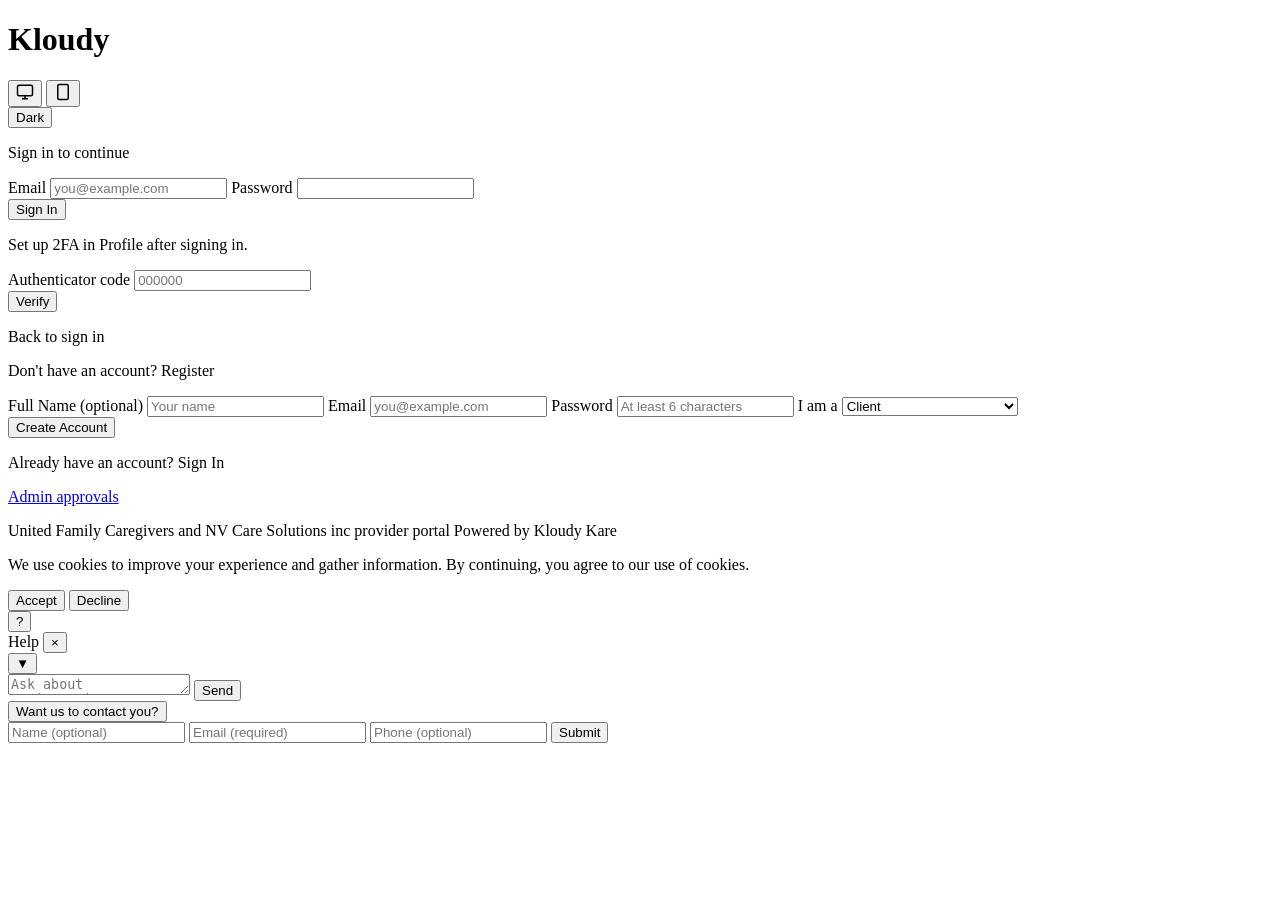
==== index.html @ 85b55a24 "Initial static bundle for GitHub Pages" ====
<!DOCTYPE html>
<html lang="en">
<head>
  <base href="/KloudyKare/">
  <meta charset="UTF-8">
  <meta name="viewport" content="width=device-width, initial-scale=1.0">
  <title>Kloudy - Sign In</title>
  <link rel="icon" type="image/png" href="img/logo.png?v=1">
  <link rel="shortcut icon" type="image/png" href="img/logo.png?v=1">
  <link rel="stylesheet" href="css/user.css">
</head>
<body class="login-page-body">
  <header class="login-banner">
    <div class="login-banner-left">
      <img src="img/logo.png" alt="Kloudy" class="login-banner-logo" onerror="this.style.display='none'">
      <h1>Kloudy</h1>
      <div class="ui-mode-switcher" title="Switch UI layout. Click active icon to reset to auto.">
        <button type="button" class="ui-mode-btn" data-mode="desktop" aria-label="Desktop layout" title="Desktop layout">
          <svg width="18" height="18" viewBox="0 0 24 24" fill="none" stroke="currentColor" stroke-width="2"><rect x="2" y="3" width="20" height="14" rx="2"/><line x1="8" y1="21" x2="16" y2="21"/><line x1="12" y1="17" x2="12" y2="21"/></svg>
        </button>
        <button type="button" class="ui-mode-btn" data-mode="mobile" aria-label="Mobile layout" title="Mobile layout">
          <svg width="18" height="18" viewBox="0 0 24 24" fill="none" stroke="currentColor" stroke-width="2"><rect x="5" y="2" width="14" height="20" rx="2"/><line x1="12" y1="18" x2="12" y2="18"/></svg>
        </button>
      </div>
    </div>
    <button type="button" class="theme-toggle" id="theme-toggle" title="Toggle dark/light mode">Dark</button>
  </header>
  <div class="login-page">
    <div class="login-card">
      <p class="subtitle">Sign in to continue</p>

      <div id="login-view">
        <form class="login-form" id="login-form">
          <label for="login-email">Email</label>
          <input type="email" id="login-email" required placeholder="you@example.com">
          <label for="login-password">Password</label>
          <input type="password" id="login-password" required>
          <div class="login-error" id="login-error"></div>
          <button type="submit" class="btn btn-primary" id="login-btn">Sign In</button>
          <p class="totp-hint">Set up 2FA in Profile after signing in.</p>
        </form>
        <div id="totp-step" class="hidden">
          <form class="login-form" id="totp-form">
            <label for="totp-code">Authenticator code</label>
            <input type="text" id="totp-code" inputmode="numeric" pattern="[0-9]{6}" maxlength="6" placeholder="000000" autocomplete="one-time-code">
            <div class="login-error" id="totp-error"></div>
            <button type="submit" class="btn btn-primary" id="totp-btn">Verify</button>
          </form>
          <p class="login-toggle"><a id="totp-back">Back to sign in</a></p>
        </div>
        <p class="login-toggle">
          Don't have an account? <a id="show-register">Register</a>
        </p>
      </div>

      <div id="register-view" class="hidden">
        <form class="login-form" id="register-form">
          <label for="reg-name">Full Name (optional)</label>
          <input type="text" id="reg-name" placeholder="Your name">
          <label for="reg-email">Email</label>
          <input type="email" id="reg-email" required placeholder="you@example.com">
          <label for="reg-password">Password</label>
          <input type="password" id="reg-password" required minlength="6" placeholder="At least 6 characters">
          <label for="reg-role">I am a</label>
          <select id="reg-role" class="login-form-select">
            <option value="client">Client</option>
            <option value="caregiver">Caregiver</option>
            <option value="admin">Admin (requires approval)</option>
          </select>
          <div class="login-error" id="register-error"></div>
          <button type="submit" class="btn btn-primary" id="register-btn">Create Account</button>
        </form>
        <p class="login-toggle">
          Already have an account? <a id="show-login">Sign In</a>
        </p>
        <p class="login-toggle">
          <a id="link-admin-approvals-register" href="/KloudyKare/approvals/" target="_blank" rel="noopener">Admin approvals</a>
        </p>
      </div>
    <p class="login-portal-footer">
      United Family Caregivers and NV Care Solutions inc provider portal
      <span class="login-powered-by">Powered by Kloudy Kare</span>
    </p>
    </div>
  </div>

  <div id="cookie-consent-banner" class="cookie-banner">
    <p>We use cookies to improve your experience and gather information. By continuing, you agree to our use of cookies.</p>
    <div class="cookie-banner-actions">
      <button type="button" class="btn btn-primary" id="cookie-accept">Accept</button>
      <button type="button" class="btn btn-outline" id="cookie-decline">Decline</button>
    </div>
  </div>

  <div class="chat-help-modal" id="chat-help-modal" style="display:none;">
    <div class="chat-help-modal-overlay"></div>
    <div class="chat-help-modal-content">
      <div class="chat-help-modal-header">
        <h3>How to use the system</h3>
        <button type="button" class="btn btn-outline chat-help-modal-close" id="chat-help-modal-close" aria-label="Close">×</button>
      </div>
      <div class="chat-help-modal-body">
        <p><strong>Sign in:</strong> Use your email and password to sign in.</p>
        <p><strong>Register:</strong> Create an account if you don't have one.</p>
        <p><strong>2FA:</strong> Set up two-factor authentication in Profile after signing in.</p>
        <p><strong>Chat:</strong> Use the chatbot below to ask questions about registration or our programs.</p>
      </div>
    </div>
  </div>
  <div id="onboarding-chatbot" class="onboarding-chatbot">
    <button type="button" class="chatbot-toggle" id="chatbot-toggle" title="Help">?</button>
    <div class="chatbot-panel" id="chatbot-panel">
      <div class="chatbot-header">
        <span>Help</span>
        <button type="button" class="chatbot-close" id="chatbot-close">&times;</button>
      </div>
      <div class="chatbot-messages-outer">
        <div class="chatbot-messages" id="chatbot-messages"></div>
        <button type="button" class="chatbot-scroll-to-bottom" id="chatbot-scroll-to-bottom" title="Scroll to bottom" aria-label="Scroll to bottom">&#9660;</button>
      </div>
      <div class="chatbot-chat-input" id="chatbot-chat-input">
        <textarea id="chatbot-input" placeholder="Ask about registration, appointments, or our programs..." rows="1"></textarea>
        <button type="button" class="btn btn-primary" id="chatbot-send">Send</button>
      </div>
      <div class="chatbot-form-wrap">
        <button type="button" class="chatbot-form-toggle" id="chatbot-form-toggle">Want us to contact you?</button>
        <div class="chatbot-form" id="chatbot-form">
        <input type="text" id="chatbot-name" placeholder="Name (optional)">
        <input type="email" id="chatbot-email" placeholder="Email (required)" required>
        <input type="tel" id="chatbot-phone" placeholder="Phone (optional)">
        <button type="button" class="btn btn-primary" id="chatbot-submit">Submit</button>
        </div>
      </div>
    </div>
  </div>

  <div class="customize-modal" id="customize-modal" style="display:none;">
    <div class="customize-modal-overlay"></div>
    <div class="customize-modal-content">
      <div class="customize-modal-header">
        <h3>Customize view</h3>
        <button type="button" class="btn btn-outline customize-modal-close" id="customize-modal-close" aria-label="Close">×</button>
      </div>
      <div class="customize-modal-body">
        <div class="customize-field">
          <label>Device layout</label>
          <div class="customize-device-btns">
            <button type="button" class="btn btn-outline customize-device-btn" data-mode="desktop" title="Desktop layout">
              <svg width="18" height="18" viewBox="0 0 24 24" fill="none" stroke="currentColor" stroke-width="2"><rect x="2" y="3" width="20" height="14" rx="2"/><line x1="8" y1="21" x2="16" y2="21"/><line x1="12" y1="17" x2="12" y2="21"/></svg>
              Desktop
            </button>
            <button type="button" class="btn btn-outline customize-device-btn" data-mode="mobile" title="Mobile layout">
              <svg width="18" height="18" viewBox="0 0 24 24" fill="none" stroke="currentColor" stroke-width="2"><rect x="5" y="2" width="14" height="20" rx="2"/><line x1="12" y1="18" x2="12" y2="18"/></svg>
              Phone
            </button>
          </div>
        </div>
        <div class="customize-field">
          <label>Text size</label>
          <div class="customize-text-size">
            <input type="range" id="customize-text-size" min="0.85" max="1.3" step="0.05" value="1">
            <span id="customize-text-size-value">100%</span>
          </div>
        </div>
        <div class="customize-field">
          <label>Zoom</label>
          <div class="customize-zoom">
            <input type="range" id="customize-zoom" min="0.9" max="1.25" step="0.05" value="1">
            <span id="customize-zoom-value">100%</span>
          </div>
        </div>
        <div class="customize-modal-actions">
          <button type="button" class="btn btn-outline" id="customize-reset">Reset</button>
          <button type="button" class="btn btn-primary" id="customize-apply">Apply</button>
        </div>
      </div>
    </div>
  </div>

<script src="js/config.js"></script>
    <script src="js/cookies.js"></script>
  <script src="js/theme.js"></script>
  <script src="js/ui-switcher.js"></script>
  <script src="js/onboarding-chatbot.js"></script>
  <script src="js/auth.js"></script>
  <script>
    (function() {
      function closeHelpModal() { var m = document.getElementById('chat-help-modal'); if (m) m.style.display = 'none'; }
      document.getElementById('chat-help-modal-close')?.addEventListener('click', closeHelpModal);
      document.querySelector('.chat-help-modal-overlay')?.addEventListener('click', closeHelpModal);
    })();
  </script>
</body>
</html>
---- css/user.css ----
:root {
  --text-scale: 1;
  --zoom-scale: 1;
  --bg: #f8fafc;
  --bg-card: #ffffff;
  --bg-input: #ffffff;
  --text: #1e293b;
  --text-muted: #64748b;
  --accent: #1e40af;
  --accent-hover: #2563eb;
  --accent-light: #dbeafe;
  --border: #e2e8f0;
  --error: #dc2626;
  --success: #16a34a;
  --msg-user: #e5e7eb;
  --msg-assistant: #fef3e2;
  --header-bg: #1e3a5f;
  --header-text: #ffffff;
}

/* Cursor-like dark: charcoal grays, no blue, green accents, purple links */
[data-theme="dark"] {
  --bg: #1e1e1e;
  --bg-card: #252526;
  --bg-input: #252526;
  --text: #d4d4d4;
  --text-muted: #858585;
  --accent: #4ec9b0;
  --accent-hover: #6ee7c8;
  --accent-light: #1e3a36;
  --border: #3c3c3c;
  --error: #f87171;
  --success: #4ade80;
  --msg-user: #2d2d2d;
  --msg-assistant: #2d2d2d;
  --header-bg: #252526;
  --header-text: #e0e0e0;
  --link: #c586c0;
  --link-hover: #d9a8d8;
}

* {
  margin: 0;
  padding: 0;
  box-sizing: border-box;
}

html {
  font-size: calc(100% * var(--text-scale));
  zoom: var(--zoom-scale);
}

body {
  font-family: 'Segoe UI', system-ui, -apple-system, sans-serif;
  background: var(--bg);
  color: var(--text);
  min-height: 100vh;
  line-height: 1.5;
}

/* Login banner */
.login-banner {
  display: flex;
  align-items: center;
  justify-content: space-between;
  gap: 0.5rem;
  padding: 0.75rem 1.25rem;
  background: var(--header-bg);
  border-bottom: 1px solid rgba(255, 255, 255, 0.1);
}

.login-banner-left {
  display: flex;
  align-items: center;
  gap: 0.5rem;
}

.login-banner-logo {
  height: 36px;
  width: auto;
  max-width: 120px;
  object-fit: contain;
}

.login-banner h1 {
  font-size: 1.25rem;
  color: var(--header-text);
  font-weight: 600;
}

.login-banner .theme-toggle {
  background: transparent;
  border: 1px solid rgba(255, 255, 255, 0.6);
  border-radius: 6px;
  padding: 0.4rem 0.6rem;
  cursor: pointer;
  color: var(--header-text);
  font-size: 0.85rem;
  font-weight: 500;
  transition: all 0.2s;
}
.login-banner .theme-toggle:hover {
  background: rgba(255, 255, 255, 0.15);
  border-color: var(--header-text);
}

.chat-header .theme-toggle {
  background: transparent;
  border: 1px solid rgba(255, 255, 255, 0.6);
  border-radius: 6px;
  padding: 0.4rem 0.6rem;
  cursor: pointer;
  color: var(--header-text);
  font-size: 0.85rem;
  font-weight: 500;
  transition: all 0.2s;
}
.chat-header .theme-toggle:hover {
  background: rgba(255, 255, 255, 0.15);
  border-color: var(--header-text);
}

.ui-mode-switcher {
  display: flex;
  align-items: center;
  gap: 0.25rem;
  margin-left: 0.5rem;
}

.ui-mode-btn {
  display: flex;
  align-items: center;
  justify-content: center;
  width: 32px;
  height: 32px;
  padding: 0;
  border: 1px solid rgba(255, 255, 255, 0.5);
  border-radius: 6px;
  background: transparent;
  color: var(--header-text);
  cursor: pointer;
  transition: background 0.2s, border-color 0.2s;
}

.ui-mode-btn:hover {
  background: rgba(255, 255, 255, 0.15);
  border-color: var(--header-text);
}

.ui-mode-btn.active {
  background: rgba(255, 255, 255, 0.25);
  border-color: var(--header-text);
}

/* Customize modal */
.customize-modal {
  position: fixed;
  inset: 0;
  z-index: 1000;
  display: flex;
  align-items: center;
  justify-content: center;
  padding: 1rem;
}

.customize-modal-overlay {
  position: absolute;
  inset: 0;
  background: rgba(0, 0, 0, 0.5);
  cursor: pointer;
}

.customize-modal-content {
  position: relative;
  background: var(--bg-card);
  border: 1px solid var(--border);
  border-radius: 10px;
  box-shadow: 0 4px 12px rgba(0, 0, 0, 0.08);
  max-width: 360px;
  width: 100%;
}

.customize-modal-header {
  display: flex;
  align-items: center;
  justify-content: space-between;
  padding: 1rem 1.25rem;
  border-bottom: 1px solid var(--border);
}

.customize-modal-header h3 {
  font-size: 1.1rem;
  font-weight: 600;
}

.customize-modal-close {
  width: 32px;
  height: 32px;
  padding: 0;
  font-size: 1.5rem;
  line-height: 1;
}

.customize-modal-body {
  padding: 1.25rem;
  display: flex;
  flex-direction: column;
  gap: 1rem;
}

.customize-field label {
  display: block;
  font-size: 0.9rem;
  font-weight: 500;
  margin-bottom: 0.5rem;
  color: var(--text);
}

.customize-device-btns {
  display: flex;
  gap: 0.5rem;
}

.customize-device-btn {
  flex: 1;
  display: flex;
  align-items: center;
  justify-content: center;
  gap: 0.5rem;
  padding: 0.5rem 0.75rem;
}

.customize-device-btn.active {
  background: var(--accent-light);
  border-color: var(--accent);
  color: var(--accent);
}

.customize-text-size,
.customize-zoom {
  display: flex;
  align-items: center;
  gap: 0.75rem;
}

.customize-text-size input[type="range"],
.customize-zoom input[type="range"] {
  flex: 1;
  min-width: 0;
}

.customize-modal-actions {
  display: flex;
  gap: 0.5rem;
  justify-content: flex-end;
  margin-top: 0.5rem;
}

/* Help modal */
.chat-help-modal {
  position: fixed;
  inset: 0;
  z-index: 1001;
  display: flex;
  align-items: center;
  justify-content: center;
  padding: 1rem;
}
.chat-help-modal-overlay {
  position: absolute;
  inset: 0;
  background: rgba(0, 0, 0, 0.5);
  cursor: pointer;
}
.chat-help-modal-content {
  position: relative;
  background: var(--bg-card);
  border: 1px solid var(--border);
  border-radius: 10px;
  box-shadow: 0 4px 12px rgba(0, 0, 0, 0.08);
  max-width: 420px;
  width: 100%;
}
.chat-help-modal-header {
  display: flex;
  align-items: center;
  justify-content: space-between;
  padding: 1rem 1.25rem;
  border-bottom: 1px solid var(--border);
}
.chat-help-modal-header h3 { font-size: 1.1rem; font-weight: 600; }
.chat-help-modal-close { width: 32px; height: 32px; padding: 0; font-size: 1.5rem; line-height: 1; }
.chat-help-modal-body { padding: 1.25rem; }
.chat-help-modal-body p { margin: 0 0 0.75rem; }
.chat-help-modal-body p:last-child { margin-bottom: 0; }

/* Floating help icon - bottom-right on all pages */
.help-float-btn {
  position: fixed;
  bottom: 1.25rem;
  right: 1.25rem;
  width: 44px;
  height: 44px;
  border-radius: 50%;
  border: 1px solid var(--border);
  background: var(--bg-card);
  color: var(--text-muted);
  font-size: 1.25rem;
  font-weight: 600;
  cursor: pointer;
  z-index: 9999;
  display: flex;
  align-items: center;
  justify-content: center;
  box-shadow: 0 2px 8px rgba(0,0,0,0.12);
  transition: color 0.2s, border-color 0.2s, background 0.2s;
}
.help-float-btn:hover {
  color: var(--accent);
  border-color: var(--accent);
  background: var(--bg);
}

/* Login page */
.login-page {
  min-height: calc(100vh - 60px);
  display: flex;
  flex-direction: column;
  align-items: center;
  justify-content: center;
  padding: 1.5rem;
  gap: 1.5rem;
}

.login-card {
  background: var(--bg-card);
  border: 1px solid var(--border);
  border-radius: 12px;
  padding: 2rem;
  width: 100%;
  max-width: 400px;
  box-shadow: 0 4px 6px -1px rgba(0, 0, 0, 0.1), 0 2px 4px -2px rgba(0, 0, 0, 0.1);
}

.login-logo {
  max-height: 48px;
  width: auto;
  max-width: 160px;
  object-fit: contain;
  margin-bottom: 0.75rem;
}

.login-card h1 {
  font-size: 1.5rem;
  margin-bottom: 0.5rem;
  color: var(--accent);
}

.login-card .subtitle {
  color: var(--text-muted);
  font-size: 0.9rem;
  margin-bottom: 1.5rem;
}

.login-portal-footer {
  text-align: center;
  color: var(--text-muted);
  font-size: 0.9rem;
  margin: 1.25rem 0 0;
  padding-top: 1rem;
  border-top: 1px solid var(--border);
}

.login-portal-footer .login-powered-by {
  font-size: 0.55em;
  margin-left: 0.4em;
  opacity: 0.9;
  vertical-align: middle;
}

.login-form label {
  display: block;
  font-size: 0.875rem;
  font-weight: 500;
  margin-bottom: 0.25rem;
}

.login-form input {
  width: 100%;
  padding: 0.6rem 0.75rem;
  border: 1px solid var(--border);
  border-radius: 6px;
  background: var(--bg-input);
  color: var(--text);
  font-size: 1rem;
  margin-bottom: 1rem;
}

.login-form input::placeholder {
  color: var(--text-muted);
}

.login-form input:focus {
  outline: none;
  border-color: var(--accent);
}

.login-form-select,
.login-form select {
  width: 100%;
  padding: 0.6rem 0.75rem;
  border: 1px solid var(--border);
  border-radius: 6px;
  background: var(--bg-input);
  color: var(--text);
  font-size: 1rem;
  margin-bottom: 1rem;
  font-family: inherit;
}

.login-form-select:focus,
.login-form select:focus {
  outline: none;
  border-color: var(--accent);
}

.btn {
  display: inline-flex;
  align-items: center;
  justify-content: center;
  padding: 0.6rem 1.25rem;
  border: none;
  border-radius: 6px;
  font-size: 1rem;
  font-weight: 500;
  cursor: pointer;
  transition: background 0.2s, opacity 0.2s;
}

.btn:disabled {
  opacity: 0.6;
  cursor: not-allowed;
}

.btn-primary {
  background: var(--accent);
  color: var(--header-text);
  width: 100%;
  margin-top: 0.25rem;
}

.btn-primary:hover:not(:disabled) {
  background: var(--accent-hover);
  color: var(--header-text);
}

.btn-outline {
  background: transparent;
  color: var(--accent);
  border: 1px solid var(--accent);
}

.btn-outline:hover:not(:disabled) {
  background: var(--accent-light);
}

.btn-dev {
  margin-top: 1rem;
  background: #64748b;
  color: var(--header-text);
  width: 100%;
}

.btn-dev:hover:not(:disabled) {
  background: #475569;
}

.dev-credentials {
  font-size: 0.8rem;
  color: var(--text-muted);
  margin-top: 0.5rem;
  text-align: center;
}

.dev-badge {
  font-size: 0.65rem;
  font-weight: 600;
  padding: 0.15rem 0.4rem;
  background: #475569;
  color: #fff;
  border-radius: 4px;
  margin-left: 0.5rem;
  vertical-align: middle;
}

.login-actions {
  display: flex;
  flex-direction: column;
  gap: 0.5rem;
  margin-top: 1rem;
}

.login-error {
  color: var(--error);
  font-size: 0.875rem;
  margin-top: 0.5rem;
}

.login-toggle {
  margin-top: 1rem;
  text-align: center;
}

.login-toggle a {
  color: var(--accent);
  text-decoration: none;
  cursor: pointer;
}

.login-toggle a:hover {
  text-decoration: underline;
}
[data-theme="dark"] .login-toggle a {
  color: var(--link, var(--accent));
}
[data-theme="dark"] .login-toggle a:hover {
  color: var(--link-hover, var(--accent-hover));
}

.totp-hint {
  font-size: 0.8rem;
  color: var(--text-muted);
  margin-top: 0.75rem;
  text-align: center;
}

/* Cookie banner */
.cookie-banner {
  position: fixed;
  bottom: 0;
  left: 0;
  right: 0;
  background: var(--bg-card);
  border-top: 1px solid var(--border);
  padding: 1rem 1.5rem;
  display: flex;
  align-items: center;
  justify-content: space-between;
  gap: 1rem;
  z-index: 1000;
  box-shadow: 0 -4px 12px rgba(0, 0, 0, 0.08);
  transform: translateY(100%);
  transition: transform 0.3s;
}

.cookie-banner.visible {
  transform: translateY(0);
}

.cookie-banner p {
  flex: 1;
  font-size: 0.9rem;
  color: var(--text);
  margin: 0;
}

.cookie-banner-actions {
  display: flex;
  gap: 0.5rem;
  flex-shrink: 0;
}

/* Onboarding chatbot */
.onboarding-chatbot {
  position: fixed;
  bottom: 1.5rem;
  right: 1.5rem;
  z-index: 999;
}

.chatbot-toggle {
  width: 48px;
  height: 48px;
  border-radius: 50%;
  background: var(--accent);
  color: white;
  border: none;
  font-size: 1.25rem;
  font-weight: bold;
  cursor: pointer;
  box-shadow: 0 4px 12px rgba(30, 64, 175, 0.4);
  transition: transform 0.2s;
}

.chatbot-toggle:hover {
  transform: scale(1.05);
}

.chatbot-panel {
  display: none;
  position: absolute;
  bottom: 60px;
  right: 0;
  width: 320px;
  max-width: calc(100vw - 2rem);
  max-height: 85vh;
  background: var(--bg-card);
  border: 1px solid var(--border);
  border-radius: 12px;
  box-shadow: 0 8px 24px rgba(0, 0, 0, 0.12);
  overflow: hidden;
}

.chatbot-panel.open {
  display: flex;
  flex-direction: column;
}

.chatbot-header {
  display: flex;
  align-items: center;
  justify-content: space-between;
  padding: 0.75rem 1rem;
  background: var(--header-bg);
  color: var(--header-text);
  font-weight: 600;
}

.chatbot-close {
  background: none;
  border: none;
  color: inherit;
  font-size: 1.5rem;
  cursor: pointer;
  line-height: 1;
  padding: 0 0.25rem;
}

.chatbot-messages-outer {
  position: relative;
  flex: 1;
  min-height: 0;
  display: flex;
  flex-direction: column;
}

.chatbot-messages {
  padding: 1rem;
  max-height: 240px;
  overflow-y: auto;
  display: flex;
  flex-direction: column;
  gap: 0.75rem;
  -webkit-overflow-scrolling: touch;
}

.chatbot-scroll-to-bottom {
  position: absolute;
  bottom: 0.5rem;
  right: 0.75rem;
  width: 28px;
  height: 28px;
  padding: 0;
  border: 1px solid var(--border);
  border-radius: 50%;
  background: var(--bg-card);
  color: var(--text-muted);
  font-size: 0.8rem;
  cursor: pointer;
  z-index: 10;
  touch-action: manipulation;
  box-shadow: 0 1px 3px rgba(0, 0, 0, 0.1);
  transition: opacity 0.2s, background 0.2s;
  animation: scroll-bounce 2s ease-in-out infinite;
}

.chatbot-scroll-to-bottom:hover {
  background: var(--bg);
  color: var(--text);
}

.chatbot-scroll-to-bottom.hidden {
  opacity: 0;
  pointer-events: none;
}

@keyframes scroll-bounce {
  0%, 100% { transform: translateY(0); }
  50% { transform: translateY(3px); }
}

.chatbot-msg {
  padding: 0.6rem 0.9rem;
  border-radius: 12px;
  font-size: 0.9rem;
  max-width: 90%;
}

.chatbot-msg.bot {
  background: var(--accent-light);
  color: var(--text);
  align-self: flex-start;
}

.chatbot-msg.user {
  background: var(--msg-user);
  color: var(--text);
  align-self: flex-end;
}

.chatbot-thinking {
  display: flex;
  align-items: center;
  gap: 0.5rem;
}

.chatbot-thinking-logo {
  width: 28px;
  height: 28px;
  object-fit: contain;
  flex-shrink: 0;
}

.chatbot-thinking .thinking-dots {
  display: flex;
  gap: 4px;
  align-items: center;
}

.chatbot-thinking .thinking-dots span {
  width: 6px;
  height: 6px;
  border-radius: 50%;
  background: var(--text-muted);
  animation: thinking-bounce 1.4s ease-in-out infinite both;
}

.chatbot-thinking .thinking-dots span:nth-child(1) { animation-delay: 0s; }
.chatbot-thinking .thinking-dots span:nth-child(2) { animation-delay: 0.2s; }
.chatbot-thinking .thinking-dots span:nth-child(3) { animation-delay: 0.4s; }

.chatbot-chat-input {
  display: flex;
  gap: 0.5rem;
  align-items: flex-end;
  padding: 0.75rem 1rem;
  border-top: 1px solid var(--border);
  background: var(--bg);
}

.chatbot-chat-input textarea {
  flex: 1;
  min-width: 0;
  padding: 0.5rem 0.75rem;
  border: 1px solid var(--border);
  border-radius: 8px;
  background: var(--bg-input);
  color: var(--text);
  font-size: 0.9rem;
  font-family: inherit;
  resize: none;
  min-height: 40px;
  max-height: 120px;
  overflow-y: auto;
}

.chatbot-chat-input textarea::placeholder {
  color: var(--text-muted);
}

.chatbot-chat-input textarea:focus {
  outline: none;
  border-color: var(--accent);
}

.chatbot-chat-input .btn-primary {
  flex-shrink: 0;
  width: auto;
  padding: 0.5rem 1rem;
}

.chatbot-form-wrap {
  border-top: 1px solid var(--border);
}

.chatbot-form-toggle {
  width: 100%;
  padding: 0.5rem 1rem;
  background: none;
  border: none;
  color: var(--accent);
  font-size: 0.875rem;
  cursor: pointer;
  text-align: center;
}

.chatbot-form-toggle:hover {
  text-decoration: underline;
}

.chatbot-form {
  padding: 1rem;
  display: none;
  flex-direction: column;
  gap: 0.5rem;
}

.chatbot-form.visible {
  display: flex;
}

.chatbot-form input {
  padding: 0.5rem 0.75rem;
  border: 1px solid var(--border);
  border-radius: 6px;
  font-size: 0.9rem;
}

@media (max-width: 640px) {
  .cookie-banner {
    flex-direction: column;
    text-align: center;
  }

  .chatbot-panel {
    width: calc(100vw - 2rem);
    right: -0.5rem;
  }

  /* Scroll-to-bottom: touch-friendly on phones */
  .chatbot-scroll-to-bottom {
    width: 44px;
    height: 44px;
    min-width: 44px;
    min-height: 44px;
    bottom: 0.75rem;
    right: 0.75rem;
    font-size: 1rem;
  }
}

/* Chat app */
.chat-app {
  display: flex;
  flex-direction: column;
  min-height: 100vh;
  height: 100vh;
  height: 100dvh;
  overflow: hidden;
}

.chat-header {
  position: sticky;
  top: 0;
  z-index: 100;
  flex-shrink: 0;
  display: flex;
  align-items: center;
  justify-content: space-between;
  padding: 0.75rem 1.25rem;
  background: var(--header-bg);
  border-bottom: 1px solid rgba(255, 255, 255, 0.1);
}

.chat-logo {
  height: 36px;
  width: auto;
  max-width: 120px;
  object-fit: contain;
  margin-right: 0.5rem;
}

.chat-header h1 {
  font-size: 1.25rem;
  color: var(--header-text);
  font-weight: 600;
  display: flex;
  align-items: center;
}

.chat-header-actions {
  display: flex;
  align-items: center;
  gap: 0.5rem;
}

.chat-header .btn-outline {
  color: var(--header-text);
  border-color: rgba(255, 255, 255, 0.6);
}

.chat-header .btn-outline:hover:not(:disabled) {
  background: rgba(255, 255, 255, 0.15);
  border-color: var(--header-text);
}

.chat-main {
  flex: 1;
  display: flex;
  flex-direction: column;
  max-width: 800px;
  margin: 0 auto;
  width: 100%;
  padding: 1rem;
  min-height: 0;
  overflow: hidden;
}

.chat-messages-outer {
  position: relative;
  flex: 1;
  min-height: 0;
  display: flex;
  flex-direction: column;
}

.chat-messages {
  flex: 1;
  overflow-y: auto;
  padding: 1rem 0;
  display: flex;
  flex-direction: column;
  gap: 1rem;
  min-height: 0;
  -webkit-overflow-scrolling: touch;
}

.chat-scroll-to-bottom {
  position: absolute;
  bottom: 0.75rem;
  right: 1rem;
  width: 36px;
  height: 36px;
  padding: 0;
  border: 1px solid var(--border);
  border-radius: 50%;
  background: var(--bg-card);
  color: var(--text-muted);
  font-size: 1rem;
  cursor: pointer;
  z-index: 10;
  touch-action: manipulation;
  box-shadow: 0 2px 6px rgba(0, 0, 0, 0.1);
  transition: opacity 0.2s, background 0.2s;
  animation: scroll-bounce 2s ease-in-out infinite;
}

.chat-scroll-to-bottom:hover {
  background: var(--bg);
  color: var(--text);
}

.chat-scroll-to-bottom.hidden {
  opacity: 0;
  pointer-events: none;
}

.message {
  display: flex;
  flex-direction: column;
  gap: 0.25rem;
  max-width: 85%;
}

.message.user {
  align-self: flex-end;
  background: var(--msg-user);
  color: var(--text);
  padding: 0.75rem 1rem;
  border-radius: 12px 12px 4px 12px;
  box-shadow: 0 1px 2px rgba(0, 0, 0, 0.05);
}

.message.assistant {
  align-self: flex-start;
  background: var(--msg-assistant);
  color: var(--text);
  padding: 0.75rem 1rem;
  border-radius: 12px 12px 12px 4px;
  border: 1px solid rgba(0, 0, 0, 0.06);
  box-shadow: 0 1px 2px rgba(0, 0, 0, 0.05);
}

.message-header {
  display: flex;
  align-items: center;
  gap: 6px;
}

.message-avatar {
  width: 24px;
  height: 24px;
  border-radius: 50%;
  object-fit: cover;
  flex-shrink: 0;
}

.message-role {
  font-size: 0.75rem;
  color: var(--text-muted);
}

.message-content {
  white-space: pre-wrap;
  word-break: break-word;
}

.message.thinking .message-content.thinking-dots {
  display: flex;
  gap: 4px;
  align-items: center;
  min-height: 1.2em;
}

.message.thinking .message-content.thinking-dots span {
  width: 6px;
  height: 6px;
  border-radius: 50%;
  background: var(--text-muted);
  animation: thinking-bounce 1.4s ease-in-out infinite both;
}

.message.thinking .message-content.thinking-dots span:nth-child(1) { animation-delay: 0s; }
.message.thinking .message-content.thinking-dots span:nth-child(2) { animation-delay: 0.2s; }
.message.thinking .message-content.thinking-dots span:nth-child(3) { animation-delay: 0.4s; }

@keyframes thinking-bounce {
  0%, 80%, 100% { transform: scale(0.6); opacity: 0.5; }
  40% { transform: scale(1); opacity: 1; }
}

.chat-input-area {
  position: sticky;
  bottom: 0;
  flex-shrink: 0;
  display: flex;
  flex-direction: column;
  padding: 1rem 0;
  border-top: 1px solid var(--border);
  background: var(--bg);
}

.chat-input-bar {
  display: flex;
  gap: 0.5rem;
  align-items: flex-end;
}

.chat-input-area textarea {
  flex: 1;
  min-width: 0;
  padding: 0.75rem 1rem;
  border: 1px solid var(--border);
  border-radius: 8px;
  background: var(--bg-input);
  color: var(--text);
  font-size: 1rem;
  font-family: inherit;
  resize: none;
  min-height: 48px;
  max-height: 200px;
  overflow-y: auto;
  transition: min-height 0.15s ease;
}

.chat-input-area textarea::placeholder {
  color: var(--text-muted);
}

.chat-input-area textarea:focus {
  outline: none;
  border-color: var(--accent);
}

.chat-input-actions {
  display: flex;
  align-items: center;
  gap: 0.35rem;
  flex-shrink: 0;
}

.chat-input-area .btn-primary {
  flex-shrink: 0;
  width: auto;
  padding: 0.75rem 1.5rem;
}

.btn-icon {
  width: 36px;
  height: 36px;
  padding: 0;
  min-width: 36px;
  background: var(--border);
  color: var(--text);
  font-size: 1.25rem;
  line-height: 1;
}

.btn-icon:hover:not(:disabled) {
  background: var(--text-muted);
  color: var(--bg-card);
}

.btn-expand {
  display: none;
  width: 100%;
  padding: 0.6rem 1rem;
  text-align: left;
  background: var(--bg-input);
  border: 1px solid var(--border);
  border-radius: 8px;
  color: var(--text-muted);
  font-size: 0.95rem;
  cursor: pointer;
  transition: background 0.2s;
}

.btn-expand:hover {
  background: var(--msg-user);
  color: var(--text);
}

.chat-suggested-prompts {
  display: flex;
  flex-wrap: wrap;
  gap: 0.5rem;
  padding-bottom: 0.5rem;
}

.chat-prompt-chip {
  background: transparent;
  border: 1px solid var(--border);
  border-radius: 999px;
  padding: 0.35rem 0.75rem;
  font-size: 0.85rem;
  color: var(--text-muted);
  cursor: pointer;
  transition: border-color 0.2s, color 0.2s;
}

.chat-prompt-chip:hover {
  border-color: var(--accent);
  color: var(--accent);
}

.chat-input-area.minimized .chat-input-bar,
.chat-input-area.minimized .chat-attachments,
.chat-input-area.minimized .chat-suggested-prompts {
  display: none;
}

.chat-input-area.minimized .btn-expand {
  display: block;
}

.chat-attachments {
  display: flex;
  flex-wrap: wrap;
  gap: 0.35rem;
  padding: 0.5rem 0;
  min-height: 0;
}

.chat-attachment-tag {
  display: inline-flex;
  align-items: center;
  gap: 0.25rem;
  padding: 0.25rem 0.5rem;
  background: var(--accent-light);
  border-radius: 6px;
  font-size: 0.8rem;
  color: var(--accent);
}

.chat-attachment-tag button {
  background: none;
  border: none;
  color: var(--text-muted);
  cursor: pointer;
  padding: 0 0.15rem;
  font-size: 1rem;
  line-height: 1;
}

.chat-attachment-tag button:hover {
  color: var(--error);
}

/* Profile panel */
.profile-panel {
  position: fixed;
  top: 0;
  right: 0;
  width: 320px;
  max-width: 100%;
  height: 100vh;
  height: 100dvh;
  background: var(--bg-card);
  border-left: 1px solid var(--border);
  padding: 1.5rem;
  transform: translateX(100%);
  transition: transform 0.2s;
  z-index: 200;
  overflow-y: auto;
  box-shadow: -4px 0 12px rgba(0, 0, 0, 0.08);
}

.profile-panel.open {
  transform: translateX(0);
}

.profile-panel h2 {
  font-size: 1.125rem;
  margin-bottom: 1rem;
  color: var(--text);
}

.profile-panel label {
  display: block;
  font-size: 0.875rem;
  margin-bottom: 0.25rem;
  color: var(--text-muted);
}

.profile-panel input {
  width: 100%;
  padding: 0.5rem 0.75rem;
  border: 1px solid var(--border);
  border-radius: 6px;
  background: var(--bg-input);
  color: var(--text);
  margin-bottom: 1rem;
}

.profile-panel .btn {
  margin-right: 0.5rem;
  margin-top: 0.5rem;
}

.profile-overlay {
  position: fixed;
  inset: 0;
  background: rgba(0, 0, 0, 0.4);
  opacity: 0;
  pointer-events: none;
  transition: opacity 0.2s;
  z-index: 199;
}

.profile-overlay.open {
  opacity: 1;
  pointer-events: auto;
}

.pending-admin-banner {
  padding: 0.75rem 1rem;
  background: var(--accent-light);
  color: var(--accent);
  text-align: center;
  font-size: 0.9rem;
  border-bottom: 1px solid var(--border);
}

.pending-admin-banner.hidden {
  display: none !important;
}

.hidden {
  display: none !important;
}

/* TOTP login step */
#totp-step .login-form {
  margin-top: 0;
}

#totp-code {
  font-size: 1.25rem;
  letter-spacing: 0.25em;
  text-align: center;
}

/* Profile 2FA section */
.profile-section {
  margin-top: 1.5rem;
  padding-top: 1.5rem;
  border-top: 1px solid var(--border);
}

.profile-section h3 {
  font-size: 1rem;
  margin-bottom: 0.5rem;
  color: var(--text);
}

.profile-totp-status {
  font-size: 0.875rem;
  color: var(--text-muted);
  margin-bottom: 0.75rem;
}

.profile-section .btn {
  margin-right: 0.5rem;
}

/* TOTP modal */
.totp-modal-overlay {
  position: fixed;
  inset: 0;
  background: rgba(0, 0, 0, 0.4);
  opacity: 0;
  pointer-events: none;
  transition: opacity 0.2s;
  z-index: 300;
}

.totp-modal-overlay.open {
  opacity: 1;
  pointer-events: auto;
}

.totp-modal {
  position: fixed;
  top: 50%;
  left: 50%;
  transform: translate(-50%, -50%) scale(0.95);
  width: 90%;
  max-width: 400px;
  background: var(--bg-card);
  border: 1px solid var(--border);
  border-radius: 12px;
  padding: 1.5rem;
  box-shadow: 0 10px 40px rgba(0, 0, 0, 0.15);
  z-index: 301;
  opacity: 0;
  pointer-events: none;
  transition: opacity 0.2s, transform 0.2s;
}

.totp-modal.open {
  opacity: 1;
  pointer-events: auto;
  transform: translate(-50%, -50%) scale(1);
}

.totp-modal h3 {
  font-size: 1.125rem;
  margin-bottom: 0.75rem;
  color: var(--text);
}

.totp-modal p {
  font-size: 0.9rem;
  color: var(--text-muted);
  margin-bottom: 0.75rem;
}

.totp-qr-container {
  display: flex;
  justify-content: center;
  padding: 1rem;
  background: var(--bg);
  border-radius: 8px;
  margin-bottom: 1rem;
}

.totp-qr-container img {
  max-width: 200px;
  height: auto;
}

.totp-secret-text {
  font-size: 0.8rem !important;
  word-break: break-all;
}

.totp-secret-text code {
  background: var(--bg);
  padding: 0.2rem 0.4rem;
  border-radius: 4px;
  font-size: 0.75rem;
}

.totp-modal label {
  display: block;
  font-size: 0.875rem;
  font-weight: 500;
  margin-bottom: 0.25rem;
  color: var(--text);
}

.totp-modal input {
  width: 100%;
  padding: 0.6rem 0.75rem;
  border: 1px solid var(--border);
  border-radius: 6px;
  background: var(--bg-input);
  color: var(--text);
  font-size: 1rem;
  margin-bottom: 1rem;
}

.totp-modal input[inputmode="numeric"] {
  font-size: 1.25rem;
  letter-spacing: 0.25em;
  text-align: center;
}

.totp-modal-actions {
  display: flex;
  gap: 0.5rem;
  margin-top: 1rem;
}

.totp-modal-actions .btn-primary {
  flex: 1;
  width: auto;
}

/* Responsive - mobile */
@media (max-width: 640px) {
  .chat-app,
  .chat-main {
    min-width: 0;
  }

  .login-page {
    padding: 1rem;
  }

  .login-card {
    padding: 1.5rem;
  }
  .chat-header {
    padding: 0.6rem 1rem;
  }

  .chat-header h1 {
    font-size: 1.1rem;
  }

  .chat-header-actions {
    gap: 0.35rem;
  }

  .chat-header .btn-outline {
    padding: 0.5rem 0.75rem;
    font-size: 0.875rem;
  }

  .chat-main {
    padding: 0.75rem;
  }

  .chat-input-area {
    padding: 0.75rem 0;
  }

  .chat-input-bar {
    gap: 0.35rem;
  }

  .chat-input-area textarea {
    min-height: 44px;
    padding: 0.6rem 0.75rem;
  }

  .chat-input-area .btn-primary {
    padding: 0.6rem 1rem;
    font-size: 0.9rem;
    min-height: 44px;
    touch-action: manipulation;
  }

  .btn-icon {
    width: 32px;
    height: 32px;
    min-width: 32px;
    font-size: 1.1rem;
  }

  .message {
    max-width: 90%;
  }

  .profile-panel {
    width: 100%;
  }

  /* Scroll-to-bottom: touch-friendly on phones */
  .chat-scroll-to-bottom {
    width: 44px;
    height: 44px;
    min-width: 44px;
    min-height: 44px;
    bottom: 1rem;
    right: 1rem;
    font-size: 1.1rem;
  }
}

/* Phone detection: small screens (cellular) */
@media (max-width: 375px) {
  .chat-header {
    padding: 0.5rem 0.75rem;
  }

  .chat-header h1 {
    font-size: 1rem;
  }

  .chat-header .btn-outline {
    padding: 0.4rem 0.6rem;
    font-size: 0.8rem;
  }

  .chat-main {
    padding: 0.5rem;
  }

  .chat-scroll-to-bottom {
    right: 0.5rem;
    bottom: 0.75rem;
  }

  .chatbot-scroll-to-bottom {
    right: 0.5rem;
    bottom: 0.5rem;
  }

  .login-card {
    padding: 1rem;
  }
}

/* Safe area for notched devices */
@supports (padding-bottom: env(safe-area-inset-bottom)) {
  .chat-input-area {
    padding-bottom: calc(1rem + env(safe-area-inset-bottom));
  }

  .chat-header {
    padding-top: calc(0.75rem + env(safe-area-inset-top));
  }
}
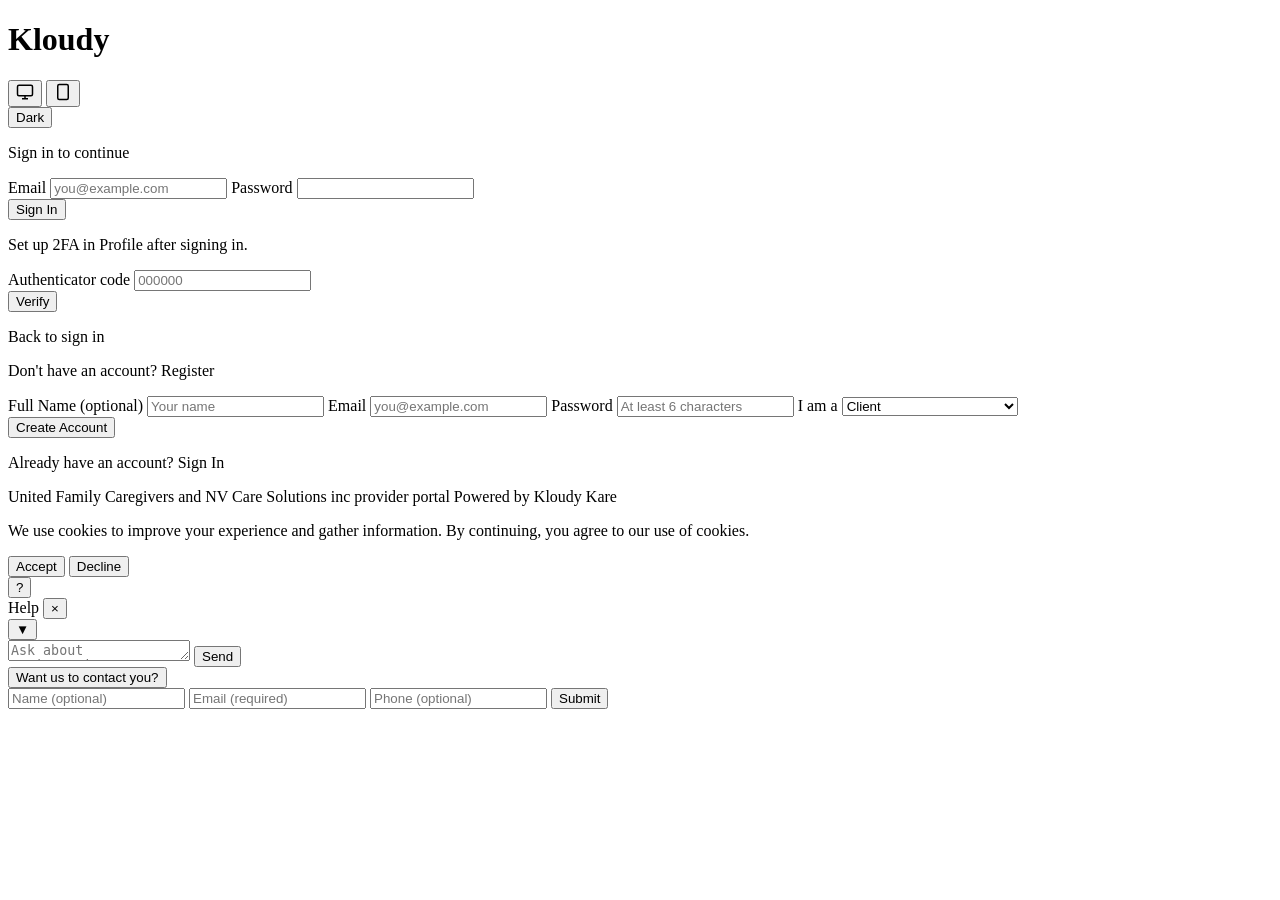
==== commit 7f53500a: "Remove Admin approvals from public frontend; add auth debug instrumentation" ====
--- a/index.html
+++ b/index.html
@@ -72,9 +72,6 @@
         </form>
         <p class="login-toggle">
           Already have an account? <a id="show-login">Sign In</a>
-        </p>
-        <p class="login-toggle">
-          <a id="link-admin-approvals-register" href="/KloudyKare/approvals/" target="_blank" rel="noopener">Admin approvals</a>
         </p>
       </div>
     <p class="login-portal-footer">
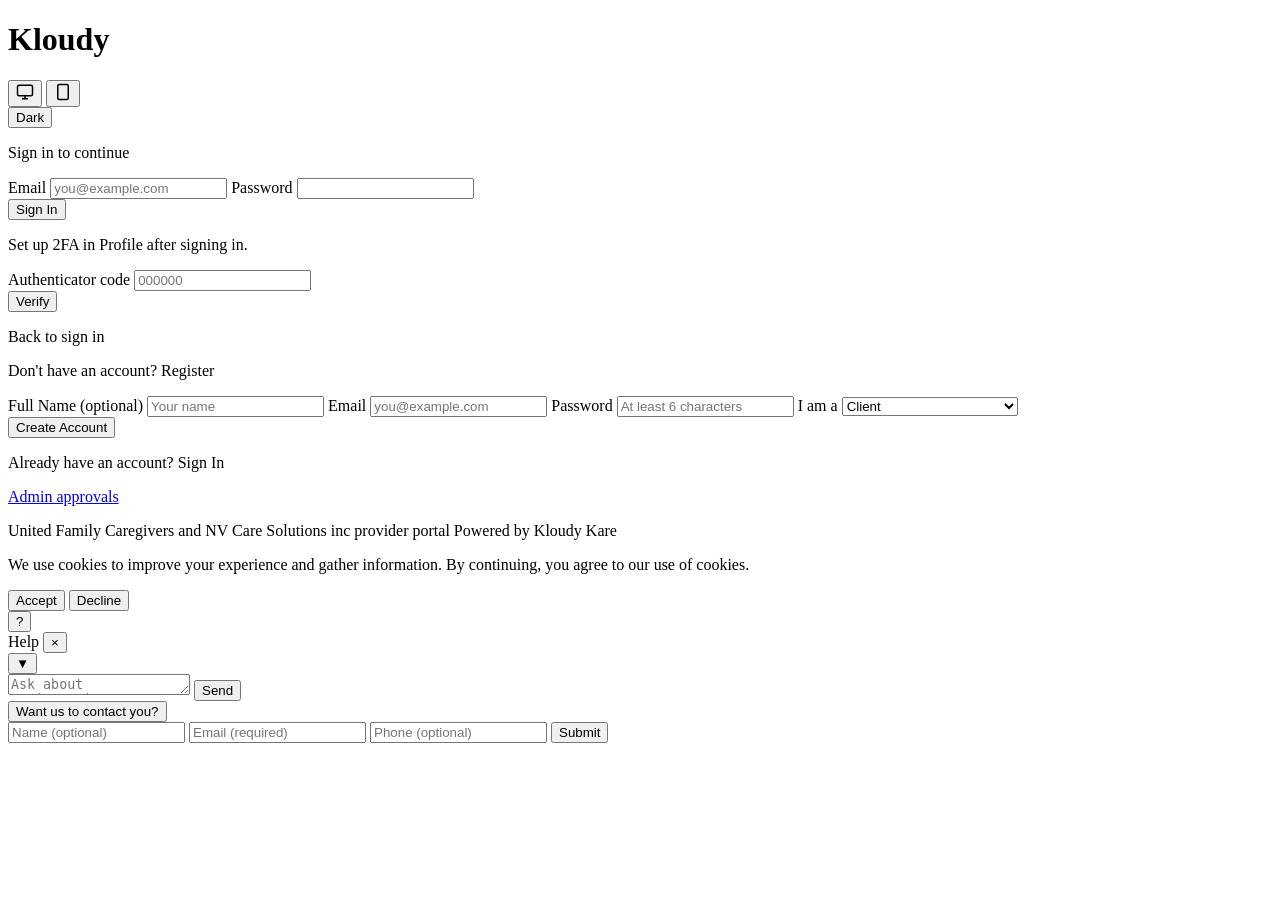
==== commit bd15ba09: "Deploy: cross-origin cookies (apiFetch), image paths, eligibility URL, messages.forEach fix Made-wit" ====
--- a/index.html
+++ b/index.html
@@ -72,6 +72,9 @@
         </form>
         <p class="login-toggle">
           Already have an account? <a id="show-login">Sign In</a>
+        </p>
+        <p class="login-toggle">
+          <a id="link-admin-approvals-register" href="/KloudyKare/approvals/" target="_blank" rel="noopener">Admin approvals</a>
         </p>
       </div>
     <p class="login-portal-footer">
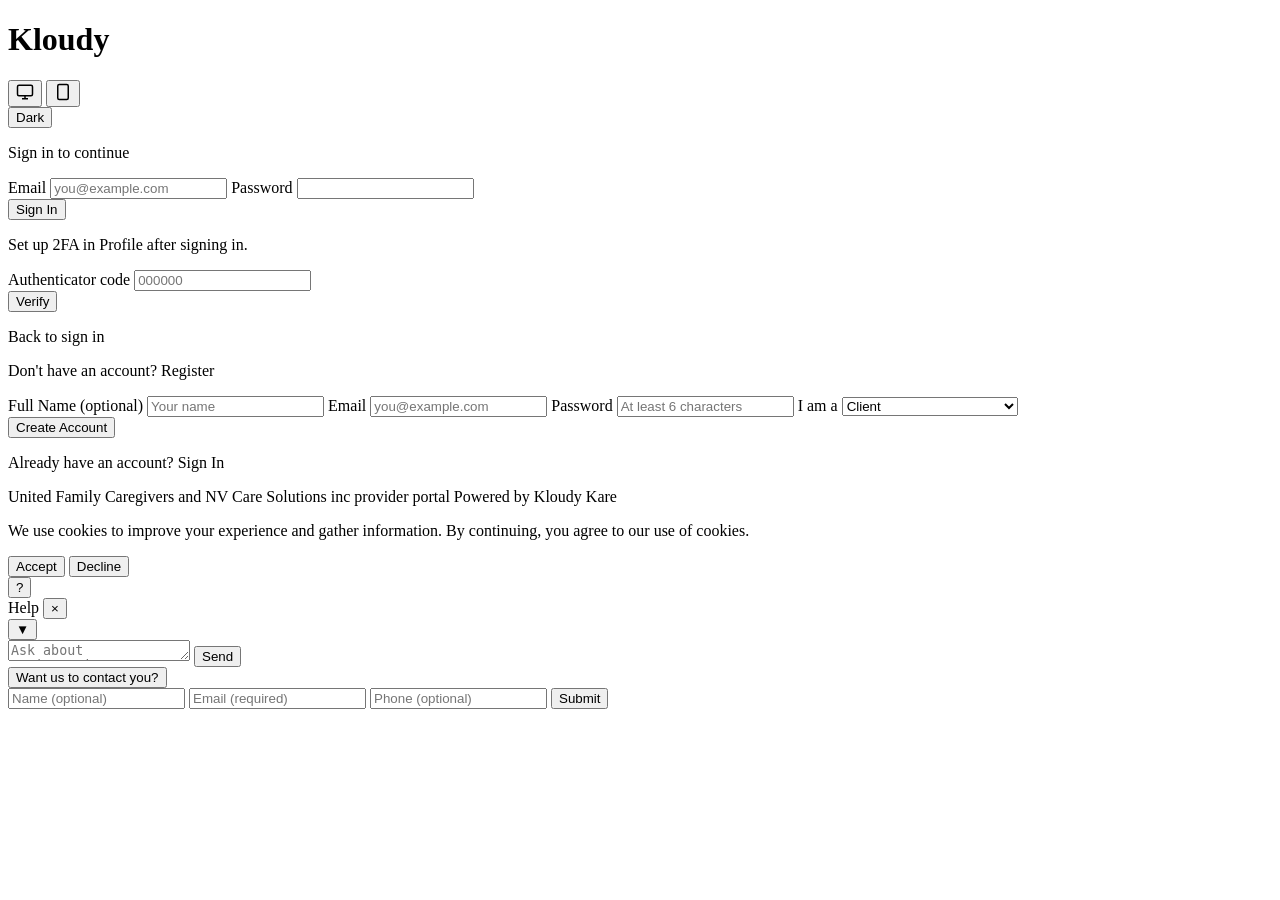
==== commit a8c1ab90: "Remove Admin approvals link from registration page Made-with: Cursor" ====
--- a/index.html
+++ b/index.html
@@ -2,6 +2,7 @@
 <html lang="en">
 <head>
   <base href="/KloudyKare/">
+  <script>window.KLOUDY_BASE_PATH="/KloudyKare";window.KLOUDY_API_BASE=window.KLOUDY_API_BASE||"https://api.kloudykare.com";</script>
   <meta charset="UTF-8">
   <meta name="viewport" content="width=device-width, initial-scale=1.0">
   <title>Kloudy - Sign In</title>
@@ -72,9 +73,6 @@
         </form>
         <p class="login-toggle">
           Already have an account? <a id="show-login">Sign In</a>
-        </p>
-        <p class="login-toggle">
-          <a id="link-admin-approvals-register" href="/KloudyKare/approvals/" target="_blank" rel="noopener">Admin approvals</a>
         </p>
       </div>
     <p class="login-portal-footer">
@@ -177,12 +175,12 @@
     </div>
   </div>
 
-<script src="js/config.js"></script>
-    <script src="js/cookies.js"></script>
+<script src="js/config.js?v=1772755452236"></script>
+    <script src="js/cookies.js?v=1772755452236"></script>
   <script src="js/theme.js"></script>
   <script src="js/ui-switcher.js"></script>
   <script src="js/onboarding-chatbot.js"></script>
-  <script src="js/auth.js"></script>
+  <script src="js/auth.js?v=1772755452236"></script>
   <script>
     (function() {
       function closeHelpModal() { var m = document.getElementById('chat-help-modal'); if (m) m.style.display = 'none'; }
